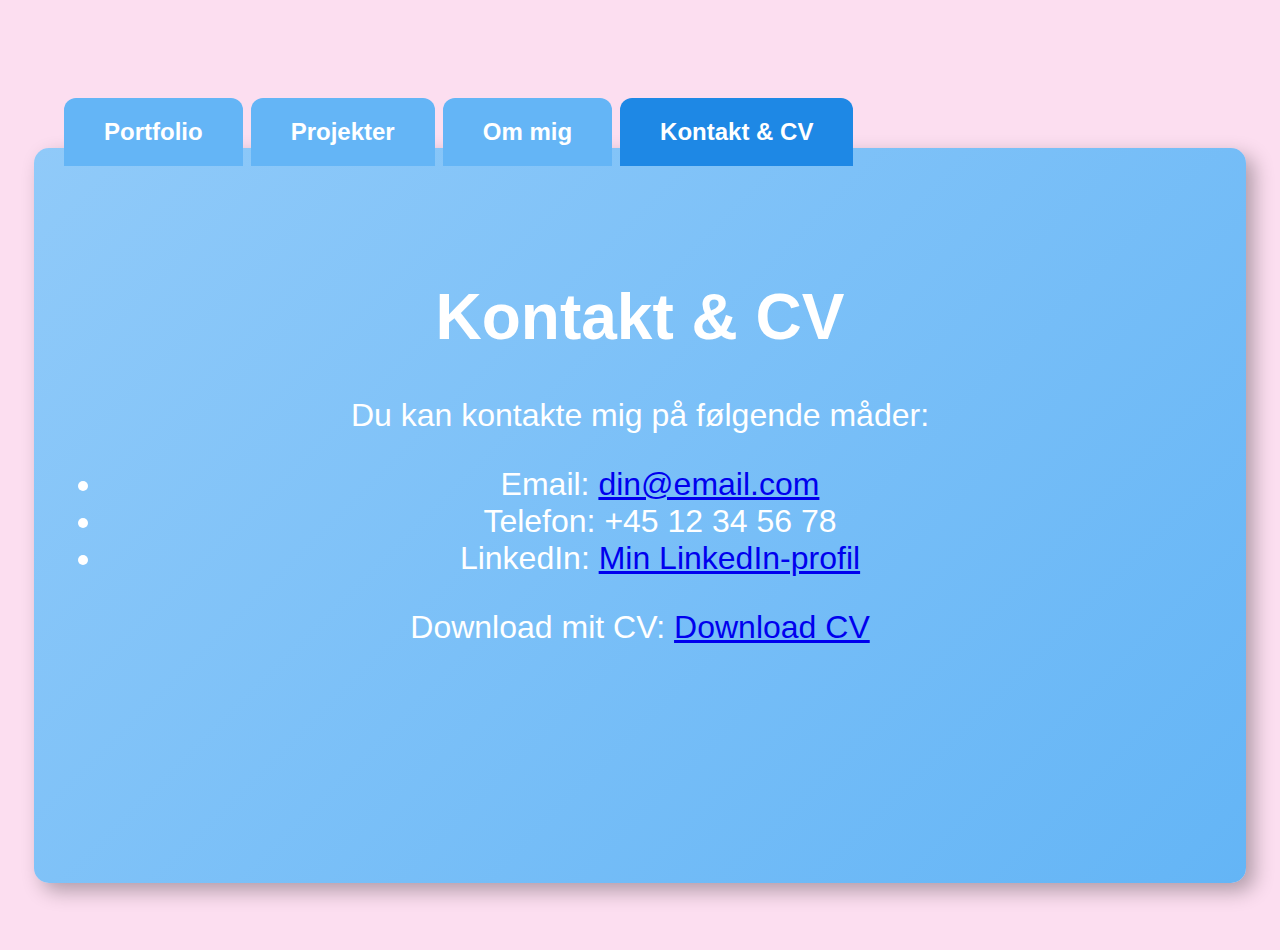
==== kontakt-cv.html @ dc55e898 "lavet mine sider" ====
<!DOCTYPE html>
<html lang="da">
<head>
    <meta charset="UTF-8">
    <meta name="viewport" content="width=device-width, initial-scale=1.0">
    <title>Kontakt & CV - Mit Portfolio</title>
    <link rel="stylesheet" href="css/forside.css">
</head>
<body>

    <div class="folder">
        <!-- Faner øverst -->
        <nav class="folder-tabs">
            <a href="index.html" class="tab">Portfolio</a>
            <a href="projekter.html" class="tab">Projekter</a>
            <a href="om-mig.html" class="tab">Om mig</a>
            <a href="kontakt-cv.html" class="tab active">Kontakt & CV</a>
        </nav>

        <!-- Indhold i "mappen" -->
        <div class="folder-content">
            <h1>Kontakt & CV</h1>
            <p>Du kan kontakte mig på følgende måder:</p>
            <ul>
                <li>Email: <a href="mailto:din@email.com">din@email.com</a></li>
                <li>Telefon: +45 12 34 56 78</li>
                <li>LinkedIn: <a href="https://www.linkedin.com/in/din-profil" target="_blank">Min LinkedIn-profil</a></li>
            </ul>
            <p>Download mit CV: <a href="cv.pdf" download>Download CV</a></p>
        </div>
    </div>

</body>
</html>
---- css/forside.css ----
/* Generel styling */
body {
    font-family: 'Arial', sans-serif;
    background-color: #fcdef0;
    display: flex;
    justify-content: center;
    align-items: center;
    height: 100vh;
    margin: 0;
    padding-top: 50px; /* LØFTER INDHOLD NED */
}

/* Folder container - Lidt længere nede */
.folder {
    width: 90%;
    max-width: 1400px;
    height: 75vh; /* Justeret en smule */
    background: linear-gradient(135deg, #90CAF9, #64B5F6);
    border-radius: 15px;
    box-shadow: 8px 8px 20px rgba(0, 0, 0, 0.3);
    padding: 30px;
    position: relative;
    margin-top: 30px; /* Skubber den NED */
}

/* Faner (Tabs) */
.folder-tabs {
    display: flex;
    position: absolute;
    top: -50px; /* Lidt lavere */
    left: 30px;
}


.tab {
    background: #64B5F6;
    padding: 20px 40px; /* STØRRE faner */
    border-radius: 12px 12px 0 0;
    font-weight: bold;
    color: white;
    margin-right: 8px;
    text-decoration: none;
    font-size: 1.5rem;
    transition: background 0.3s ease-in-out;
}

.tab:hover {
    background: #42A5F5;
}

/* Aktiv fane */
.active {
    background: #1E88E5;
}

/* Folder indhold - større font */
.folder-content {
    padding-top: 60px;
    text-align: center;
    color: #fff;
    font-size: 2rem;
}

/* MEDIA QUERIES */

/* Tablet */
@media (max-width: 1024px) {
    .folder {
        width: 95%;
        height: 75vh;
    }

    .folder-tabs {
        top: -50px;
        left: 20px;
    }

    .tab {
        padding: 15px 30px;
        font-size: 1.3rem;
    }

    .folder-content {
        font-size: 1.8rem;
    }
}

/* Mobil */
@media (max-width: 768px) {
    .folder {
        width: 95%;
        height: 70vh;
    }

    .folder-tabs {
        top: -40px;
        left: 15px;
    }

    .tab {
        padding: 12px 20px;
        font-size: 1.2rem;
    }

    .folder-content {
        font-size: 1.5rem;
    }
}

/* Ekstra små skærme (f.eks. telefoner i portræt) */
@media (max-width: 480px) {
    .folder {
        width: 98%;
        height: 60vh;
    }

    .tab {
        padding: 10px 15px;
        font-size: 1rem;
    }

    .folder-content {
        font-size: 1.2rem;
    }
}
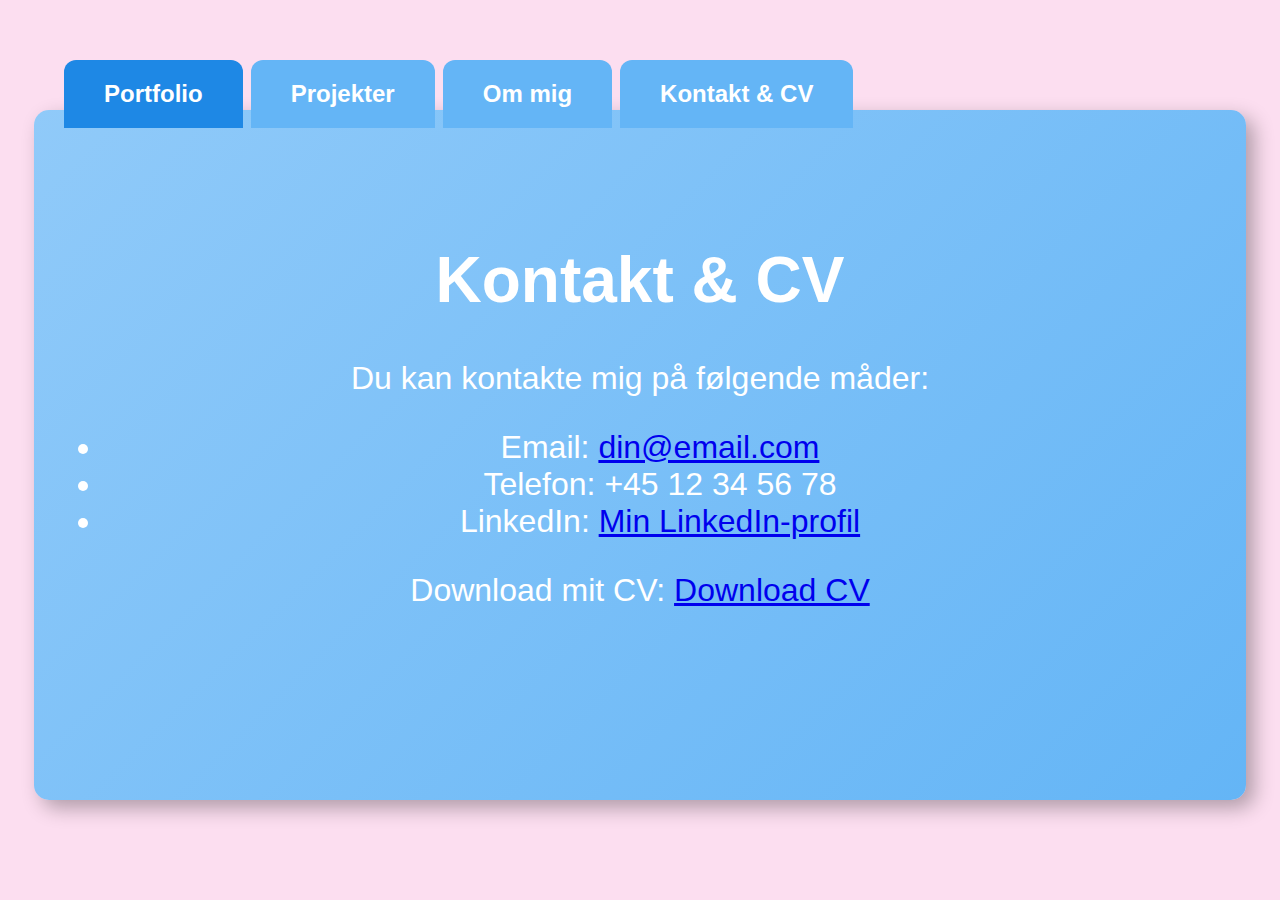
==== commit 08a2a963: "burgermenu tilføjet" ====
--- a/kontakt-cv.html
+++ b/kontakt-cv.html
@@ -9,12 +9,19 @@
 <body>
 
     <div class="folder">
+        <!-- burger menu knap -->
+        <button class="burger" aria-label="Menu">
+            <span class="burger-box">
+                <span class="burger-inner"></span>
+            </span>
+        </button>
+
         <!-- Faner øverst -->
-        <nav class="folder-tabs">
-            <a href="index.html" class="tab">Portfolio</a>
+        <nav class="folder-tabs" id="folder-tabs">
+            <a href="index.html" class="tab active">Portfolio</a>
             <a href="projekter.html" class="tab">Projekter</a>
             <a href="om-mig.html" class="tab">Om mig</a>
-            <a href="kontakt-cv.html" class="tab active">Kontakt & CV</a>
+            <a href="kontakt-cv.html" class="tab">Kontakt & CV</a>
         </nav>
 
         <!-- Indhold i "mappen" -->
@@ -30,5 +37,7 @@
         </div>
     </div>
 
+    
+    <script src="js/forside.js"></script>
 </body>
 </html>--- a/css/forside.css
+++ b/css/forside.css
@@ -7,30 +7,77 @@
     align-items: center;
     height: 100vh;
     margin: 0;
-    padding-top: 50px; /* LØFTER INDHOLD NED */
 }
 
-/* Folder container - Lidt længere nede */
+/* Folder container - Justeret */
 .folder {
     width: 90%;
     max-width: 1400px;
-    height: 75vh; /* Justeret en smule */
+    height: 70vh; /* Justeret højde */
     background: linear-gradient(135deg, #90CAF9, #64B5F6);
     border-radius: 15px;
     box-shadow: 8px 8px 20px rgba(0, 0, 0, 0.3);
     padding: 30px;
     position: relative;
-    margin-top: 30px; /* Skubber den NED */
+    margin-top: 10px; /* Reduceret margin-top */
+}
+
+/* burger menu styling */
+.burger {
+    display: none; /* Skjul som standard */
+    position: absolute;
+    top: 20px;
+    right: 20px;
+    background: none;
+    border: none;
+    cursor: pointer;
+    z-index: 1000;
+}
+
+.burger-box {
+    width: 30px;
+    height: 24px;
+    display: inline-block;
+    position: relative;
+}
+
+.burger-inner {
+    width: 100%;
+    height: 3px;
+    background-color: white;
+    position: absolute;
+    left: 0;
+    top: 50%;
+    transform: translateY(-50%);
+    transition: background-color 0.3s ease-in-out;
+}
+
+.burger-inner::before,
+.burger-inner::after {
+    content: '';
+    width: 100%;
+    height: 3px;
+    background-color: white;
+    position: absolute;
+    left: 0;
+    transition: transform 0.3s ease-in-out;
+}
+
+.burger-inner::before {
+    top: -8px;
+}
+
+.burger-inner::after {
+    top: 8px;
 }
 
 /* Faner (Tabs) */
 .folder-tabs {
     display: flex;
     position: absolute;
-    top: -50px; /* Lidt lavere */
+    top: -50px; /* Justeret til at hænge over mappen */
     left: 30px;
 }
-
 
 .tab {
     background: #64B5F6;
@@ -63,63 +110,61 @@
 
 /* MEDIA QUERIES */
 
-/* Tablet */
-@media (max-width: 1024px) {
+/* 📱 Små tablets & store mobiler */
+@media (max-width: 768px) {
     .folder {
         width: 95%;
-        height: 75vh;
-    }
-
-    .folder-tabs {
-        top: -50px;
-        left: 20px;
+        max-width: 90%;
     }
 
     .tab {
-        padding: 15px 30px;
-        font-size: 1.3rem;
-    }
-
-    .folder-content {
-        font-size: 1.8rem;
-    }
-}
-
-/* Mobil */
-@media (max-width: 768px) {
-    .folder {
-        width: 95%;
-        height: 70vh;
-    }
-
-    .folder-tabs {
-        top: -40px;
-        left: 15px;
-    }
-
-    .tab {
-        padding: 12px 20px;
-        font-size: 1.2rem;
-    }
-
-    .folder-content {
-        font-size: 1.5rem;
-    }
-}
-
-/* Ekstra små skærme (f.eks. telefoner i portræt) */
-@media (max-width: 480px) {
-    .folder {
-        width: 98%;
-        height: 60vh;
-    }
-
-    .tab {
-        padding: 10px 15px;
+        padding: 12px;
         font-size: 1rem;
     }
 
     .folder-content {
         font-size: 1.2rem;
     }
+
+    .burger {
+        display: block; /* Vis hamburger-menuen */
+    }
+
+    .folder-tabs {
+        display: none; /* Skjul faner som standard */
+        flex-direction: column;
+        position: absolute;
+        top: 60px;
+        left: 0;
+        width: 100%;
+        background: #64B5F6;
+        border-radius: 0 0 15px 15px;
+        padding: 10px 0;
+    }
+
+    .folder-tabs.active {
+        display: flex; /* Vis faner når hamburger-menuen er aktiv */
+    }
+
+    .tab {
+        width: 100%;
+        text-align: center;
+        margin: 5px 0;
+    }
 }
+
+/* 📱 Ekstra små skærme (telefoner i portræt) */
+@media (max-width: 480px) {
+    .folder {
+        width: 98%;
+        padding: 15px;
+    }
+
+    .folder-tabs {
+        top: 50px;
+    }
+
+    .folder-content {
+        font-size: 1rem;
+    }
+}